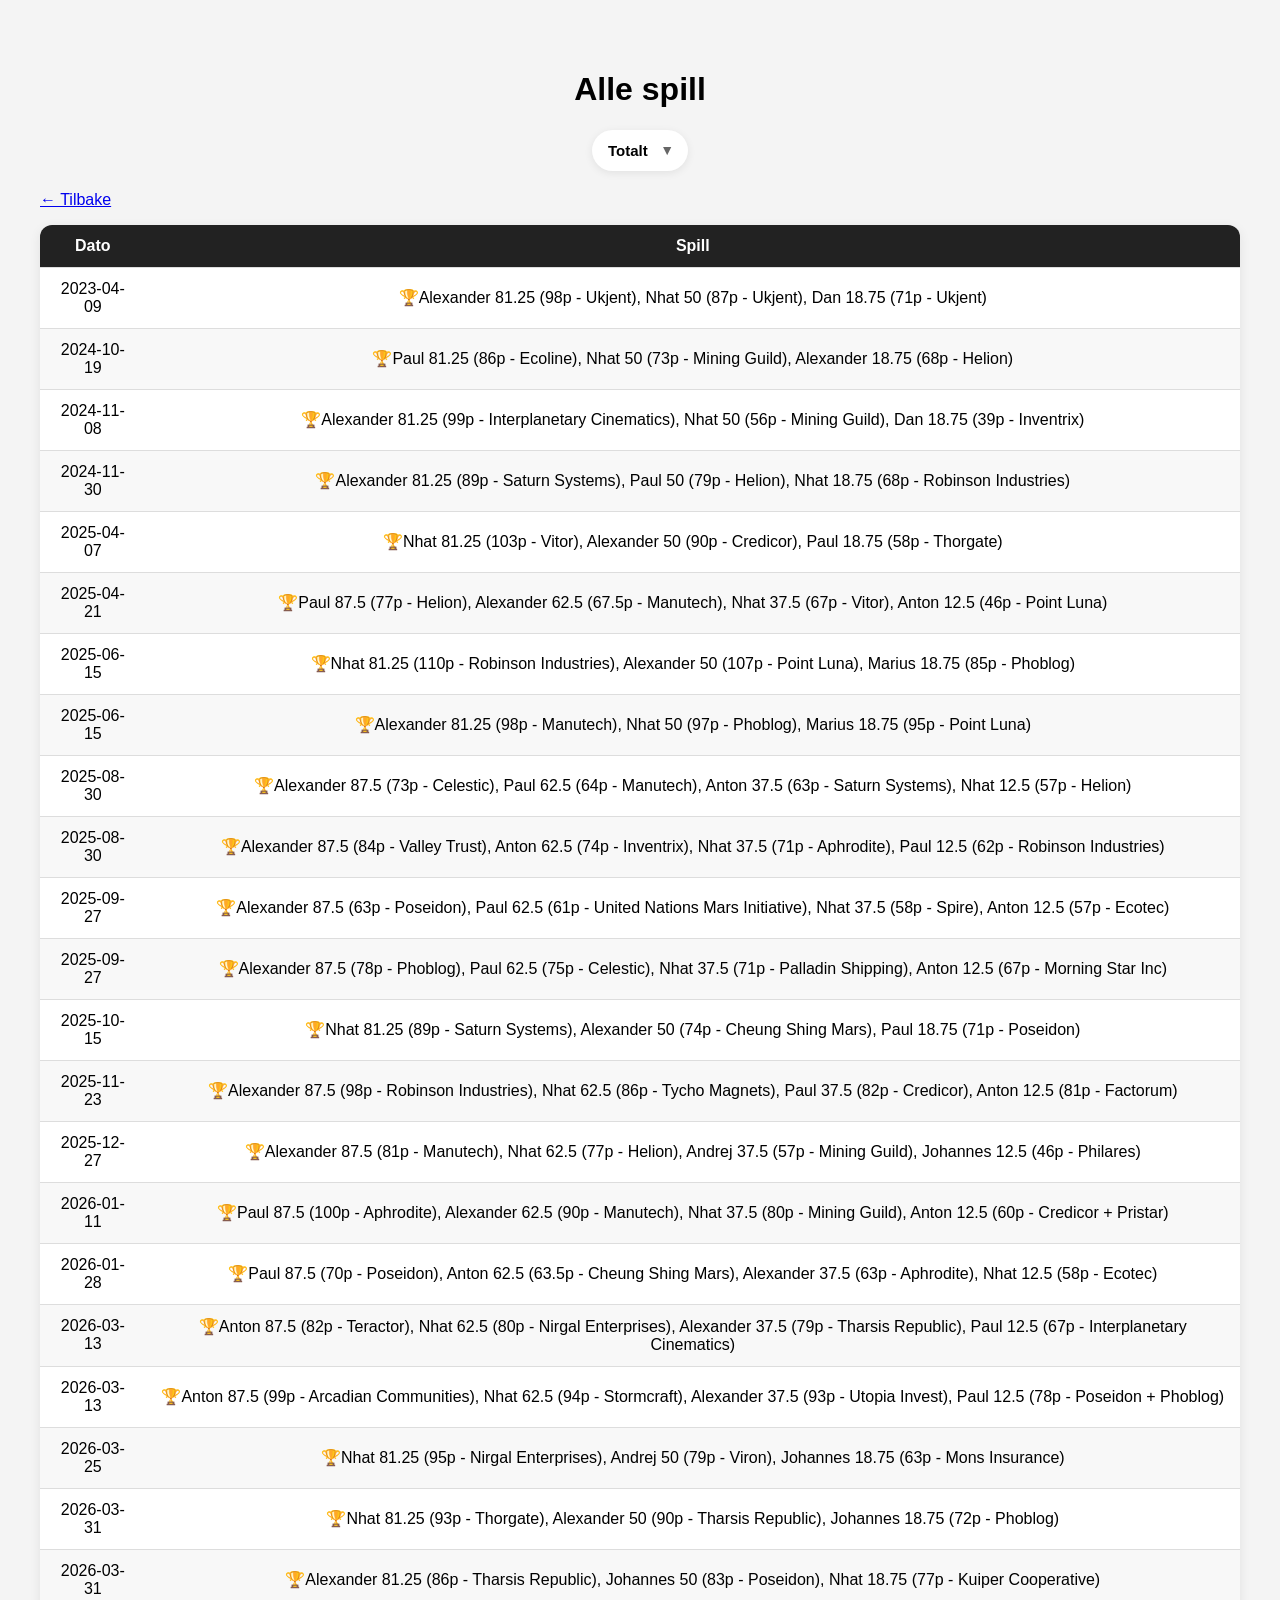
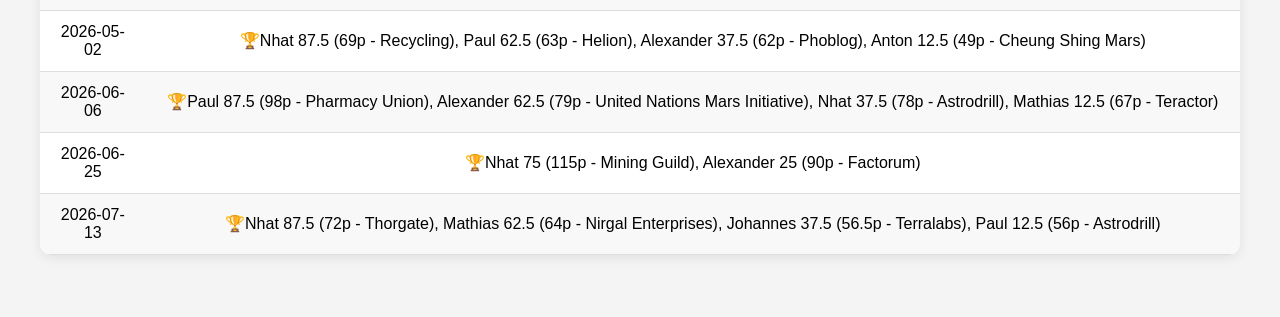
==== gamelist.html @ deb2ca88 "..." ====
<!DOCTYPE html>
<html lang="no">
<head>
    <meta charset="UTF-8">
    <title>Alle spill</title>
    <link rel="icon" href="images/mars.png" type="image/x-icon">
    <link rel="stylesheet" href="css/style.css">
</head>
<body>

<h1>Alle spill</h1>

    <div class="filter-container">
        <div class="select-wrapper">
            <select id="yearFilter"></select>
        </div>
    </div>

<p>
    <a href="index.html">← Tilbake</a>
</p>

<table id="gamesTable">
    <thead>
        <tr>
            <th>Dato</th>
            <th>Spill</th>
        </tr>
    </thead>
    <tbody></tbody>
</table>

    <script src="js/rating.js"></script>
    <script src="js/data.js"></script>
    <script src="js/tables.js"></script>

<script>

// -------------------- RENDER --------------------

function renderPage() {
    buildList("gamesTable",filteredGames);
    console.log(`Page rendered`);
}


// -------------------- INIT --------------------

async function initPage() {
    try {
        await loadAllGames();
        setupYearFilter();
        applyYearFilter();
        renderPage();
    } catch (error) {
        console.error("Feil ved initialisering av siden:", error);

        const localGamesBody = document.querySelector("#gamesTable tbody");

        if (localGamesBody) {
            localGamesBody.innerHTML = `
                <tr>
                    <td colspan="5" style="color:red;">Kunne ikke laste data.</td>
                </tr>
            `;
        }
    }
}

initPage();


</script>

</body>
</html>
---- css/style.css ----
body {
    font-family: Arial, sans-serif;
    max-width: 1200px;
    margin: 30px auto;
    padding: 20px;
    background: #f4f4f4;
}

h1, h2 {
    text-align: center;
}

.chart-container {
    background: white;
    padding: 20px;
    border-radius: 12px;
    margin-bottom: 40px;
    box-shadow: 0 3px 12px rgba(0,0,0,.08);
}

table {
    width: 100%;
    border-collapse: collapse;
    background: white;
    border-radius: 12px;
    overflow: hidden;
    margin-bottom: 12px;
    box-shadow: 0 3px 12px rgba(0,0,0,.08);
}

th, td {
    padding: 12px;
    border-bottom: 1px solid #ddd;
    text-align: center;
}

th {
    background: #222;
    color: white;
}

tr:nth-child(even) {
    background: #f8f8f8;
}

.game-entry-card {
    background: white;
    padding: 24px;
    border-radius: 16px;
    box-shadow: 0 3px 12px rgba(0,0,0,.08);
    margin-top: 60px;
    margin-bottom: 8px;
}

.game-entry-card h3 {
    margin-top: 0;
}

.game-entry-card input,
.game-entry-card textarea {
    width: 100%;
    box-sizing: border-box;
    padding: 12px;
    margin-bottom: 12px;
    border: 1px solid #ddd;
    border-radius: 8px;
    font-size: 14px;
}

.game-entry-card textarea {
    font-family: Consolas, monospace;
    resize: vertical;
}

.button-row {
    display: flex;
    margin-top: 20px;
    gap: 10px;
    flex-wrap: wrap;
}

.primary-btn {
    border: none;
    padding: 12px 18px;
    border-radius: 10px;
    cursor: pointer;
    font-weight: bold;
    font-size: 14px;
    background: #ff4f18; 
    color: white;
}

.secondary-btn {
    border: none;
    padding: 12px 18px;
    border-radius: 10px;
    cursor: pointer;
    font-weight: bold;
    font-size: 14px;
    background: #e5e7eb;
}

.icon-btn {
    border: none;
    padding: 6px 6px;
    border-radius: 10px;
    cursor: pointer;
    font-weight: bold;
    font-size: 20px;
    background: transparent;
}

#entryTable input {
    width: 100%;
    box-sizing: border-box;
    padding: 8px;
}

#yearFilter {
    appearance: none;
    background: white;
    border: none;
    padding: 12px 40px 12px 16px;
    border-radius: 999px;
    box-shadow: 0 2px 8px rgba(0,0,0,.08);
    font-size: 15px;
    font-weight: 600;
    cursor: pointer;
    transition: all .2s ease;
}

#yearFilter:hover {
    transform: translateY(-1px);
    box-shadow: 0 4px 12px rgba(0,0,0,.12);
}

#yearFilter:focus {
    outline: none;
    box-shadow: 0 0 0 3px rgba(37,99,235,.15);
}

.filter-container {
    display: flex;
    justify-content: center;
    align-items: center;
    gap: 10px;
    margin: 20px 0;
    flex-wrap: wrap;
}

.select-wrapper {
    position: relative;
}

.select-wrapper::after {
    content: "▼";
    position: absolute;
    right: 14px;
    top: 50%;
    transform: translateY(-50%);
    pointer-events: none;
    color: #666;
    font-size: 14px;
}

.empty-state {
    background: white;
    padding: 20px;
    border-radius: 12px;
    text-align: center;
    color: #666;
    margin-bottom: 30px;
}
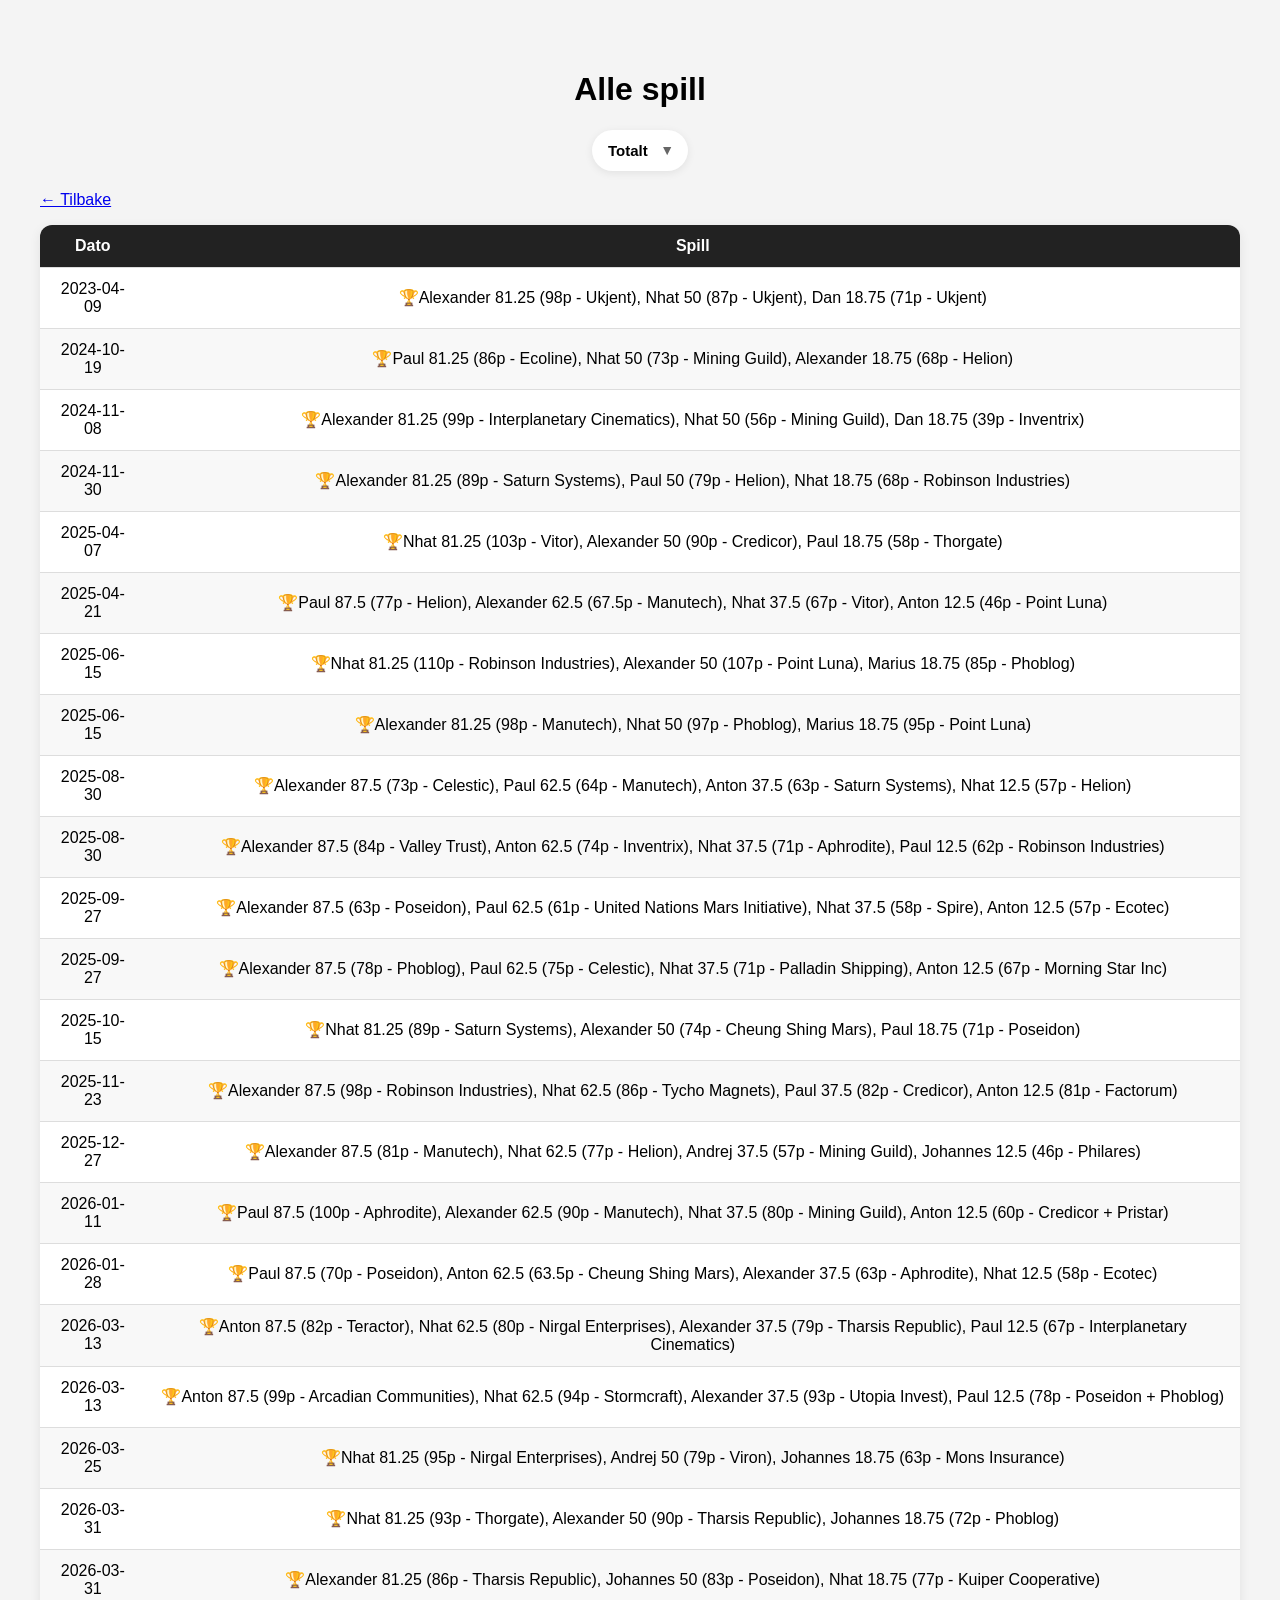
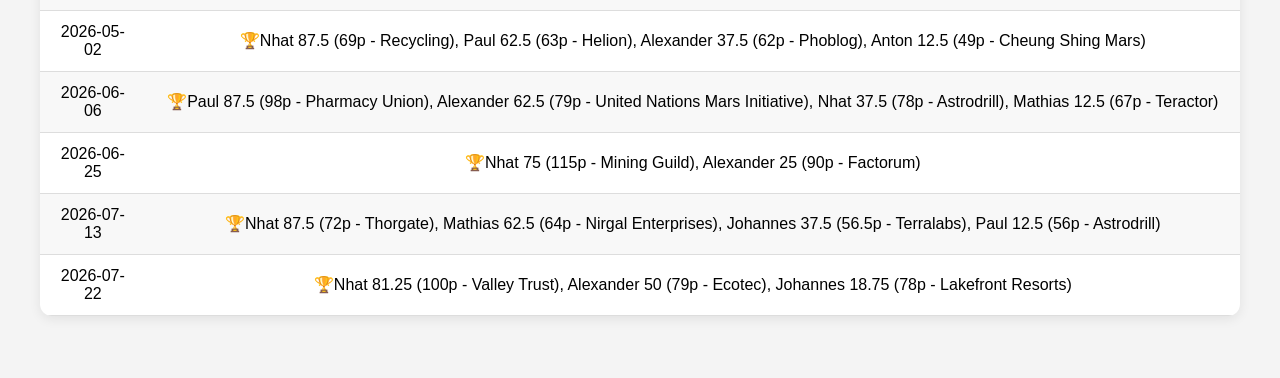
==== commit 63f5240c: "..." ====
--- a/gamelist.html
+++ b/gamelist.html
@@ -51,7 +51,6 @@
         await loadAllGames();
         setupYearFilter();
         applyYearFilter();
-        renderPage();
     } catch (error) {
         console.error("Feil ved initialisering av siden:", error);
 
